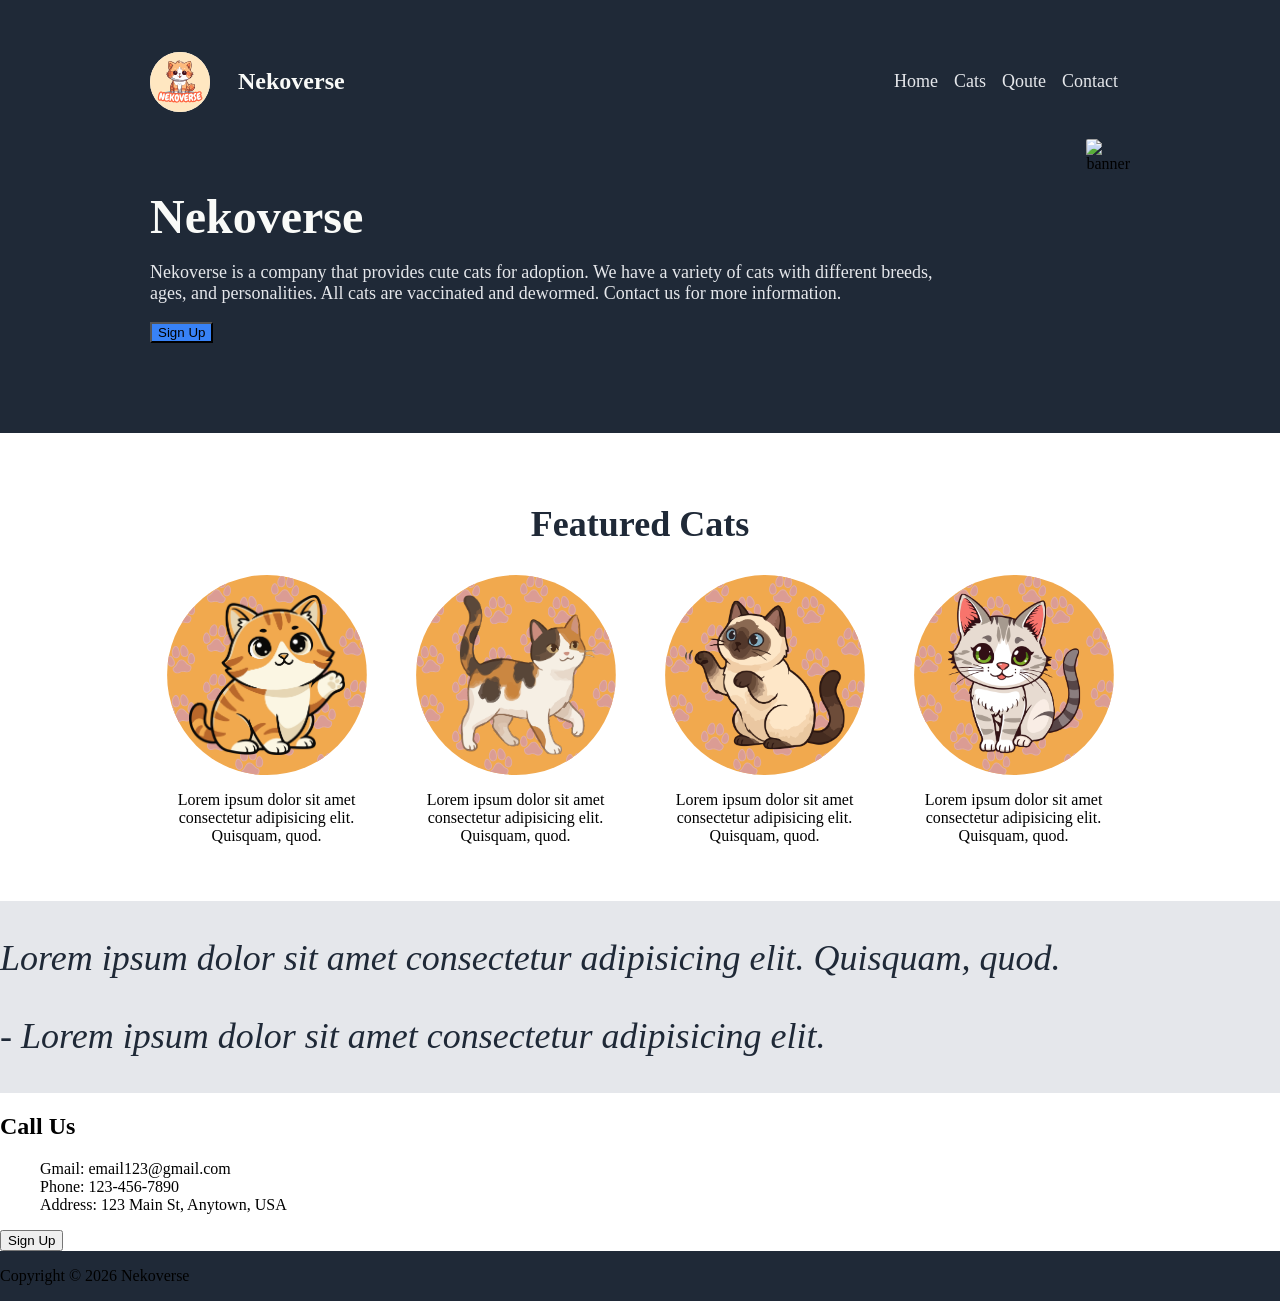
==== src/index.html @ 18f67488 "Refactor layout and implement logo centering - Moved source files to src/ directory - Fixed logo cen" ====
<!DOCTYPE html>
<html lang="en">
<head>
    <meta charset="UTF-8">
    <meta name="viewport" content="width=device-width, initial-scale=1.0">
    <title>Nekoverse</title>
    <link rel="stylesheet" href="styles/main.css">
</head>
<body>
    <div class="hero-section" id="hero">
        <div class="hero-logo">
            <img src="assets/hero-logo.svg" alt="Logo">
        </div>
        <h1 class="logo-text">Nekoverse</h1>
        <ul class="nav-links">
            <li><a href="#hero">Home</a></li>
            <li><a href="#featured">Cats</a></li>
            <li><a href="#quote">Qoute</a></li>
            <li><a href="#contact">Contact</a></li>
        </ul>
        <div class="hero-container">
            <div class="text-container">
                <h1 class="hero-text">Nekoverse</h1>
                <p class="hero-intro">Nekoverse is a company that provides cute cats for adoption. We have a variety of cats with different breeds, ages, and personalities. All cats are vaccinated and dewormed. Contact us for more information.</p>
                <button class="hero-button">Sign Up</button>
            </div>
            <div class="hero-banner">
                <img src="assets/hero-banner.svg" alt="banner">
            </div>
        </div>
    </div>
    <div class="featured-section" id="featured">
        <h2 class="featured-title">Featured Cats</h2>
        <div class="card-container">
            <div class="card"><img src="assets/Tabby.svg" alt="cat1">
                <p>Lorem ipsum dolor sit amet consectetur adipisicing elit. Quisquam, quod.</p>
            </div>
            <div class="card"><img src="assets/Calico.svg" alt="cat2">
                <p>Lorem ipsum dolor sit amet consectetur adipisicing elit. Quisquam, quod.</p>
            </div>
            <div class="card"><img src="assets/Siamese.svg" alt="cat3">
                <p>Lorem ipsum dolor sit amet consectetur adipisicing elit. Quisquam, quod.</p>
            </div>
            <div class="card"><img src="assets/Silveste.svg" alt="cat4">
                <p>Lorem ipsum dolor sit amet consectetur adipisicing elit. Quisquam, quod.</p>
            </div>
        </div>
    </div>
    <div class="quote-section" id="quote">
        <div class="qoute-container">
            <p>Lorem ipsum dolor sit amet consectetur adipisicing elit. Quisquam, quod.</p>
            <p>- Lorem ipsum dolor sit amet consectetur adipisicing elit.</p>
        </div>
    </div>
    <div class="contact-section" id="contact">
        <div class="Contact-container">
            <h2>Call Us</h2>
            <ul>
                <li class="contacts">Gmail: email123@gmail.com</li>
                <li class="contacts">Phone: 123-456-7890</li>
                <li class="contacts">Address: 123 Main St, Anytown, USA</li>
            </ul>
            <button>Sign Up</button>
        </div>
    </div>
    <div class="footer">
        <p>Copyright © 2026 Nekoverse</p>
    </div>
</body>
</html>
---- src/styles/main.css ----
body{
    margin: 0px;
    padding: 0px;
    font-style: Roboto;
    display: flex;
    flex-direction: column;
}

.hero-section,
.footer{
    background-color: #1f2937;
}

.logo-text{
    color: #F9FAF8;
    font-size: 24px;
    flex: 1;
    padding: 12px;
}

.hero-text{
    font-size: 48px;
    color: #F9FAF8;
    font-weight: 900;
    margin: 0px;
}

.nav-links,
.hero-intro{
    font-size: 18px;
    color: #E5E7EB;

}

.nav-links a{
    text-decoration: none;
    color: #E5E7EB;
}

.contacts,
.nav-links{
    list-style: none;
}

.hero-button,
.contact-container{
    background-color: #3882F6;
}
    
.featured-title{
    font-size: 36px;
    color: #1F2937;
    font-weight: 900;
}

.quote-section{
    background-color: #E5E7EB
}

.qoute-container p{
    font-size: 36px;
    color: #1F2937;
    font-weight: 300;
    font-style: italic;
}

.nav-links{
    display: flex;
    gap: 16px;
    padding: 12px;
    justify-content: center;
    align-items: center;
}

.hero-container{
    display: flex;
    justify-content: space-between;
    gap: 16px;
}

.hero-banner img{
    height: 300px;
    width: auto;
    border-radius: 5%
}

.hero-section{
    display: flex;
    flex-wrap: wrap;
    padding: 40px 150px;
    gap: 16px;
}

.hero-logo{
    display: flex;
    justify-content: center;
    align-items: center;
}

.hero-logo img{
    height: 60px;
    width: auto;
    padding: 0;
    border-radius: 50%;
}

.text-container{
    margin: 50px 100px 50px 0px;
}

.featured-section{
    display: flex;
    flex-direction: column;
    justify-content: center;
    align-items: center;
    padding: 40px 150px;
}

.card-container{
    display: flex;
    justify-content: center;
    align-items: center;
    gap: 16px;
}

.card{
    display: flex;
    flex-direction: column;
    flex-wrap: wrap;
    justify-content: center;
    align-items: center;
}

.card img{
    height: 200px;
    width: auto;
    border-radius: 50%;
}

.card p{
    text-align: center;
}
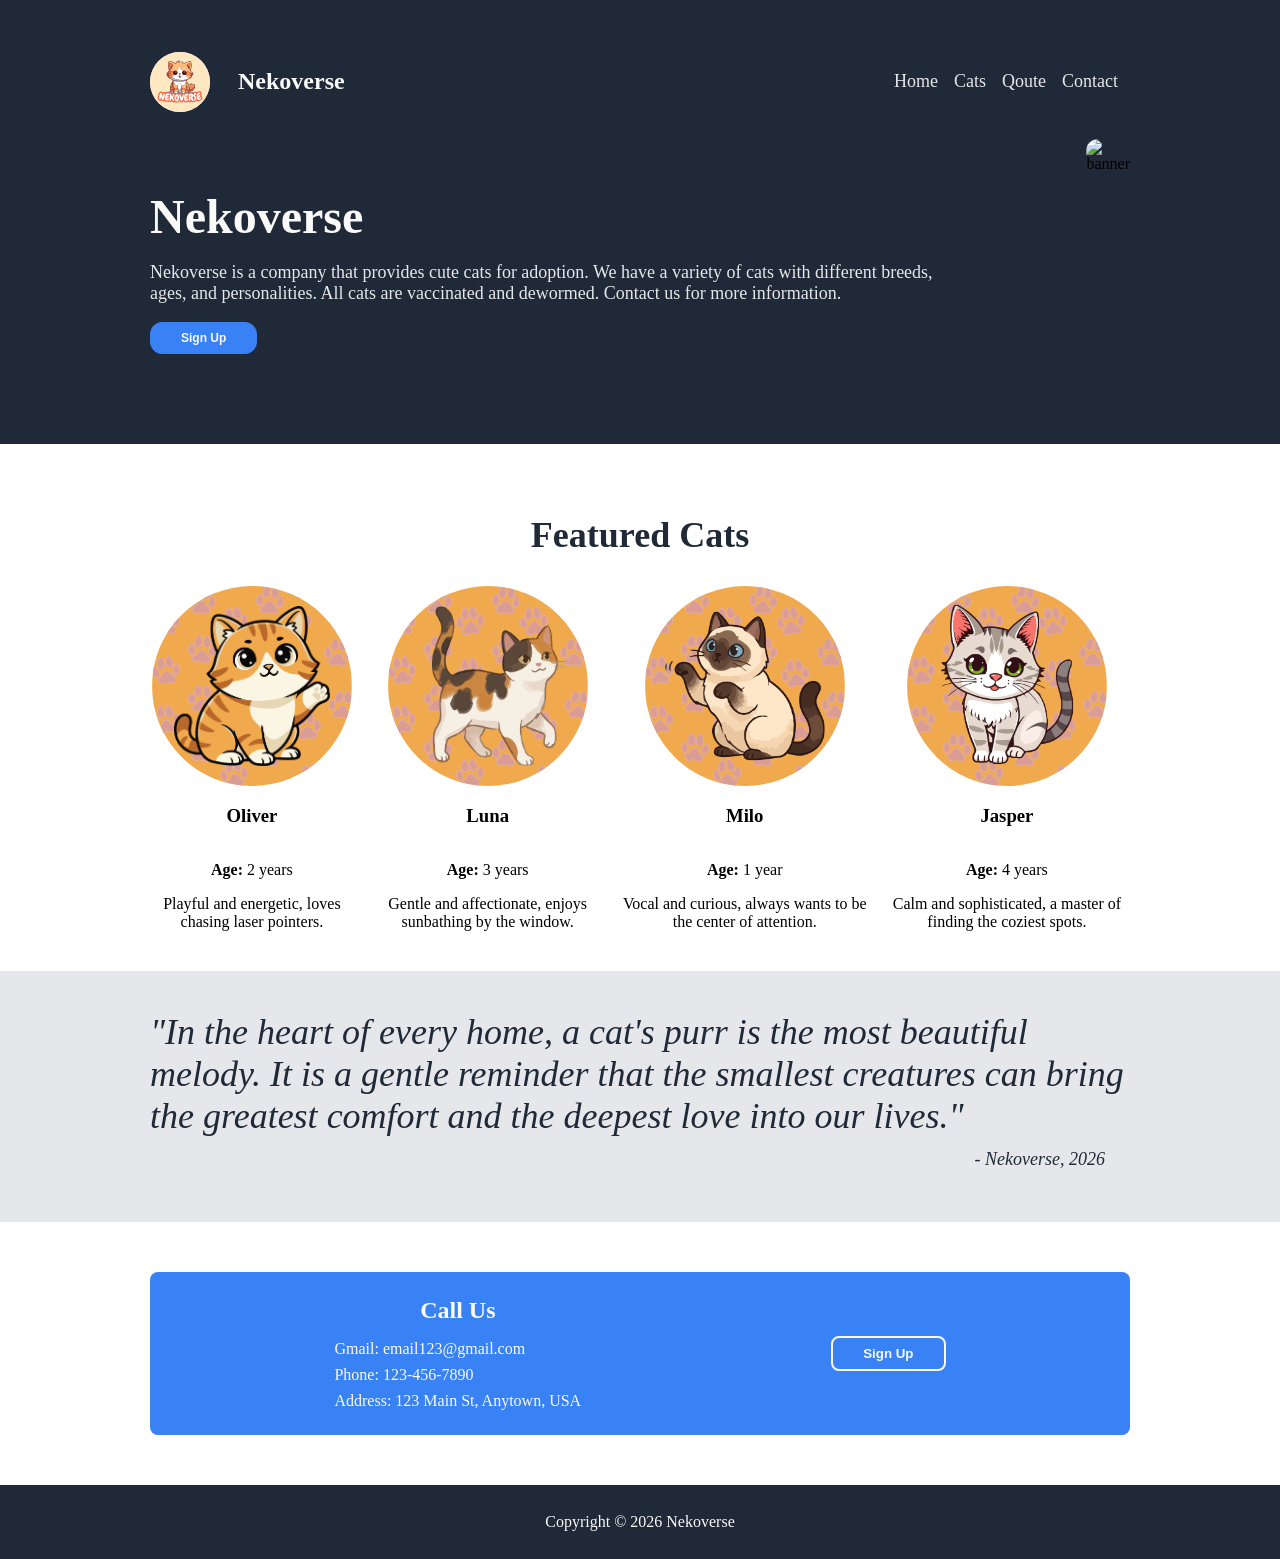
==== commit cad3e69a: "finish the design and the structure of my landing page" ====
--- a/src/index.html
+++ b/src/index.html
@@ -32,35 +32,63 @@
     <div class="featured-section" id="featured">
         <h2 class="featured-title">Featured Cats</h2>
         <div class="card-container">
-            <div class="card"><img src="assets/Tabby.svg" alt="cat1">
-                <p>Lorem ipsum dolor sit amet consectetur adipisicing elit. Quisquam, quod.</p>
+            <div class="card">
+                <img src="assets/Tabby.svg" alt="Oliver">
+                <div class="card-info">
+                    <h3 class="cat-name">Oliver</h3>
+                    <p class="cat-details"><strong>Age:</strong> 2 years</p>
+                    <p class="cat-behaviour">Playful and energetic, loves chasing laser pointers.</p>
+                </div>
             </div>
-            <div class="card"><img src="assets/Calico.svg" alt="cat2">
-                <p>Lorem ipsum dolor sit amet consectetur adipisicing elit. Quisquam, quod.</p>
+            <div class="card">
+                <img src="assets/Calico.svg" alt="Luna">
+                <div class="card-info">
+                    <h3 class="cat-name">Luna</h3>
+                    <p class="cat-details"><strong>Age:</strong> 3 years</p>
+                    <p class="cat-behaviour">Gentle and affectionate, enjoys sunbathing by the window.</p>
+                </div>
             </div>
-            <div class="card"><img src="assets/Siamese.svg" alt="cat3">
-                <p>Lorem ipsum dolor sit amet consectetur adipisicing elit. Quisquam, quod.</p>
+            <div class="card">
+                <img src="assets/Siamese.svg" alt="Milo">
+                <div class="card-info">
+                    <h3 class="cat-name">Milo</h3>
+                    <p class="cat-details"><strong>Age:</strong> 1 year</p>
+                    <p class="cat-behaviour">Vocal and curious, always wants to be the center of attention.</p>
+                </div>
             </div>
-            <div class="card"><img src="assets/Silveste.svg" alt="cat4">
-                <p>Lorem ipsum dolor sit amet consectetur adipisicing elit. Quisquam, quod.</p>
+            <div class="card">
+                <img src="assets/Silveste.svg" alt="Jasper">
+                <div class="card-info">
+                    <h3 class="cat-name">Jasper</h3>
+                    <p class="cat-details"><strong>Age:</strong> 4 years</p>
+                    <p class="cat-behaviour">Calm and sophisticated, a master of finding the coziest spots.</p>
+                </div>
             </div>
         </div>
     </div>
     <div class="quote-section" id="quote">
         <div class="qoute-container">
-            <p>Lorem ipsum dolor sit amet consectetur adipisicing elit. Quisquam, quod.</p>
-            <p>- Lorem ipsum dolor sit amet consectetur adipisicing elit.</p>
+            <div class="qoute-message">
+                <p>"In the heart of every home, a cat's purr is the most beautiful melody. It is a gentle reminder that the smallest creatures can bring the greatest comfort and the deepest love into our lives."</p>
+            </div>
+            <p class="qoute-author">- Nekoverse, 2026</p>
         </div>
     </div>
     <div class="contact-section" id="contact">
-        <div class="Contact-container">
-            <h2>Call Us</h2>
-            <ul>
-                <li class="contacts">Gmail: email123@gmail.com</li>
-                <li class="contacts">Phone: 123-456-7890</li>
-                <li class="contacts">Address: 123 Main St, Anytown, USA</li>
-            </ul>
-            <button>Sign Up</button>
+        <div class="contact-container">
+            <div class="contact-info">
+                <h2 class="contact-title">Call Us</h2>
+                <div class="contact-list">
+                    <ul>
+                        <li class="contacts">Gmail: email123@gmail.com</li>
+                        <li class="contacts">Phone: 123-456-7890</li>
+                        <li class="contacts">Address: 123 Main St, Anytown, USA</li>
+                    </ul>
+                </div>
+            </div>
+            <div class="contact-button">
+                <button>Sign Up</button>
+            </div>
         </div>
     </div>
     <div class="footer">
--- a/src/styles/main.css
+++ b/src/styles/main.css
@@ -35,7 +35,9 @@
 .nav-links a{
     text-decoration: none;
     color: #E5E7EB;
-}
+    font-weight: 500;
+}
+
 
 .contacts,
 .nav-links{
@@ -43,8 +45,17 @@
 }
 
 .hero-button,
-.contact-container{
+.contact-section{
     background-color: #3882F6;
+}
+
+.hero-button{
+    border: 1px solid #3882F6;
+    border-radius: 12px;
+    padding: 8px 30px;
+    color: #F9FAF8;
+    font-size: 12px;
+    font-weight: 900;
 }
     
 .featured-title{
@@ -81,7 +92,7 @@
 .hero-banner img{
     height: 300px;
     width: auto;
-    border-radius: 5%
+    border-radius: 12px
 }
 
 .hero-section{
@@ -139,4 +150,97 @@
 
 .card p{
     text-align: center;
-}+}
+
+.card-info{
+    display: flex;
+    flex-direction: column;
+    justify-content: center;
+    align-items: center;
+}
+
+p.cat-behaviour{
+    margin: 0;
+}
+
+.qoute-container{
+    display: flex;
+    padding: 40px 150px;
+    flex-direction: column;
+}
+
+.qoute-message{
+    display: flex;
+    justify-content: center;
+    align-items: center;
+}
+
+.qoute-message p{
+    margin: 0px;
+}
+
+p.qoute-author{
+    margin: 12px 25px;
+    align-self: flex-end;
+    font-size: 18px;
+}
+
+.contact-section{
+    display: flex;
+    justify-content: center;
+    align-items: center;
+    margin: 50px 150px;
+    border-radius: 8px;
+}
+
+.contact-container{
+    display: flex;
+    justify-content: center;
+    align-items: center;
+    padding: 25px;
+    gap: 250px;
+}
+
+.contact-container h2,
+.contact-container ul{
+    margin: 0px;
+    padding: 0px;
+}
+    
+.contact-info{
+    display: flex;
+    flex-direction: column;
+    justify-content: center;
+    align-items: center;
+    gap: 16px;
+}
+
+.contact-list ul{
+    display: flex;
+    flex-direction: column;
+    gap: 8px;
+}
+
+.contact-list li{
+    list-style: none;
+    color: #F9FAF8;
+}
+
+.contact-title{
+    color: #F9FAF8;
+}
+
+.contact-button button{
+    border: 2px solid #F9FAF8;
+    background-color: #3882F6;
+    color: #F9FAF8;
+    padding: 8px 30px;
+    border-radius: 8px;
+    font-weight: 900;
+}
+
+.footer p{
+    text-align: center;
+    color: #F9FAF8;
+    padding: 12px;
+}
